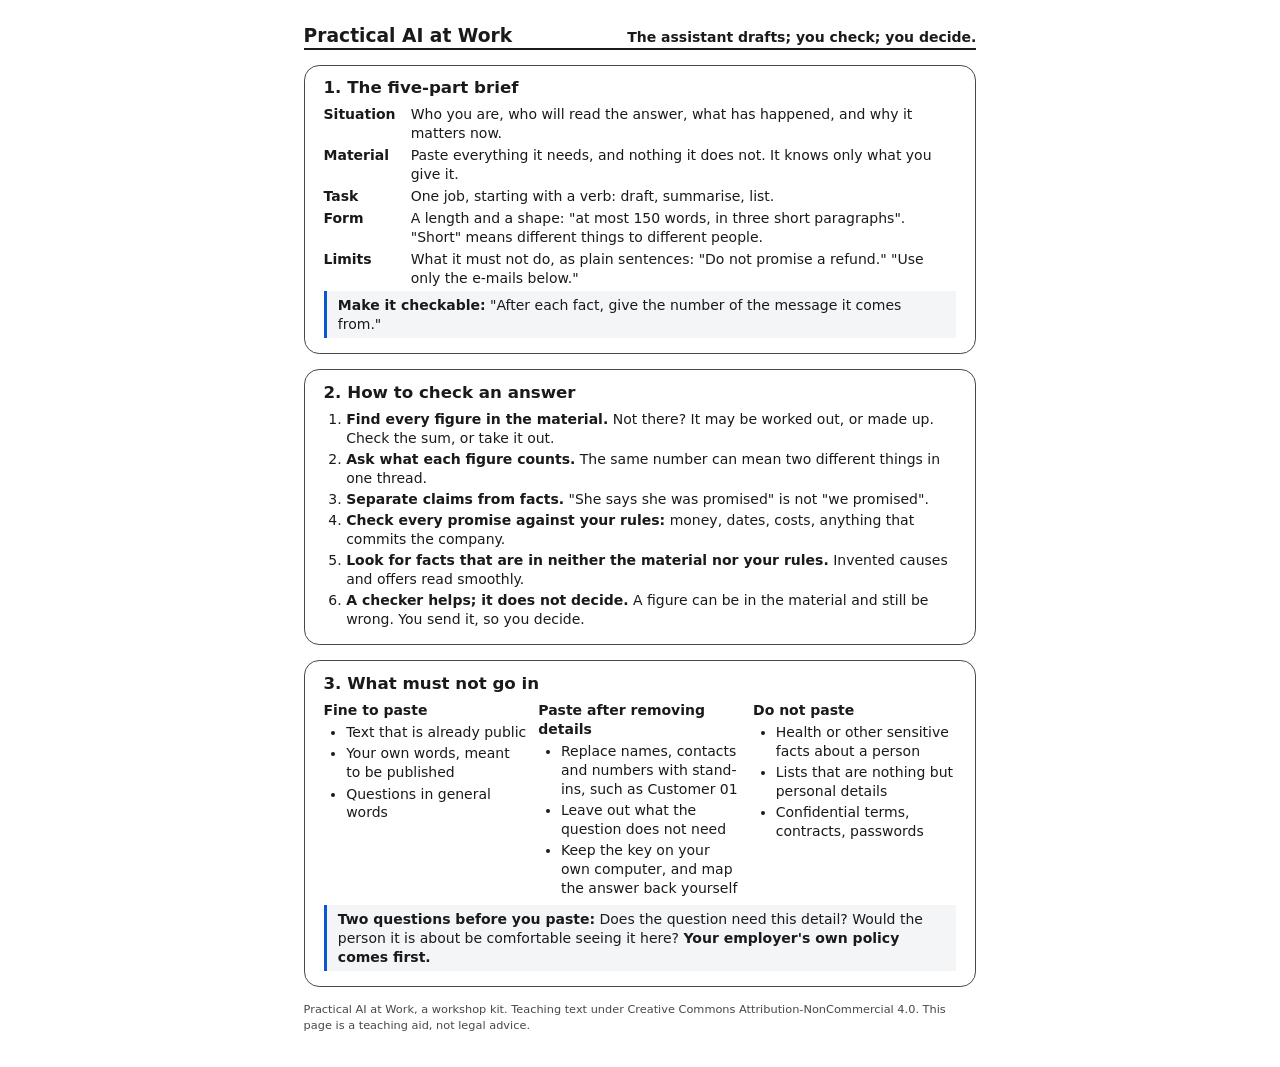
==== participant/handout.html @ d0f19687 "Add the handout, the instructor material and the printable case The handout is three cards on one pr" ====
<!doctype html>
<html lang="en">
<head>
<meta charset="utf-8">
<meta name="viewport" content="width=device-width, initial-scale=1">
<title>Practical AI at Work: the three cards</title>
<style>
  @page { size: A4; margin: 10mm; }
  * { box-sizing: border-box; }
  body { margin: 0; background: #fff; color: #1a1a1a; font-family: system-ui, -apple-system, "Segoe UI", Roboto, Arial, sans-serif; font-size: 10.5pt; line-height: 1.35; }
  main { max-width: 190mm; margin: 0 auto; padding: 6mm; }
  .head { display: flex; justify-content: space-between; align-items: baseline; border-bottom: 2px solid #1a1a1a; margin-bottom: 4mm; }
  .head h1 { font-size: 14pt; margin: 0; }
  .head p { margin: 0; font-weight: 600; }
  .card { border: 1.5px solid #474747; border-radius: 4mm; padding: 3mm 5mm; margin-bottom: 4mm; page-break-inside: avoid; }
  .card h2 { font-size: 12.5pt; margin: 0 0 1.5mm; }
  .card p { margin: 1mm 0; }
  dl { display: grid; grid-template-columns: max-content 1fr; gap: 0.8mm 4mm; margin: 1mm 0; }
  dt { font-weight: 700; }
  dd { margin: 0; }
  ol, ul { margin: 1mm 0; padding-left: 6mm; }
  li { margin: 0.6mm 0; }
  .tip { background: #f4f5f7; border-left: 3px solid #0b57d0; padding: 1.2mm 3mm; margin-top: 2mm; }
  .piles { display: grid; grid-template-columns: 1fr 1fr 1fr; gap: 3mm; }
  .piles h3 { font-size: 10.5pt; margin: 0 0 1mm; }
  .foot { font-size: 8.5pt; color: #474747; margin-top: 2mm; }
  @media (max-width: 40rem) { .piles { grid-template-columns: 1fr; } dl { grid-template-columns: 1fr; } }
</style>
</head>
<body>
<main>
  <div class="head">
    <h1>Practical AI at Work</h1>
    <p>The assistant drafts; you check; you decide.</p>
  </div>

  <section class="card" aria-labelledby="c1">
    <h2 id="c1">1. The five-part brief</h2>
    <dl>
      <dt>Situation</dt><dd>Who you are, who will read the answer, what has happened, and why it matters now.</dd>
      <dt>Material</dt><dd>Paste everything it needs, and nothing it does not. It knows only what you give it.</dd>
      <dt>Task</dt><dd>One job, starting with a verb: draft, summarise, list.</dd>
      <dt>Form</dt><dd>A length and a shape: "at most 150 words, in three short paragraphs". "Short" means different things to different people.</dd>
      <dt>Limits</dt><dd>What it must not do, as plain sentences: "Do not promise a refund." "Use only the e-mails below."</dd>
    </dl>
    <p class="tip"><strong>Make it checkable:</strong> "After each fact, give the number of the message it comes from."</p>
  </section>

  <section class="card" aria-labelledby="c2">
    <h2 id="c2">2. How to check an answer</h2>
    <ol>
      <li><strong>Find every figure in the material.</strong> Not there? It may be worked out, or made up. Check the sum, or take it out.</li>
      <li><strong>Ask what each figure counts.</strong> The same number can mean two different things in one thread.</li>
      <li><strong>Separate claims from facts.</strong> "She says she was promised" is not "we promised".</li>
      <li><strong>Check every promise against your rules:</strong> money, dates, costs, anything that commits the company.</li>
      <li><strong>Look for facts that are in neither the material nor your rules.</strong> Invented causes and offers read smoothly.</li>
      <li><strong>A checker helps; it does not decide.</strong> A figure can be in the material and still be wrong. You send it, so you decide.</li>
    </ol>
  </section>

  <section class="card" aria-labelledby="c3">
    <h2 id="c3">3. What must not go in</h2>
    <div class="piles">
      <div>
        <h3>Fine to paste</h3>
        <ul>
          <li>Text that is already public</li>
          <li>Your own words, meant to be published</li>
          <li>Questions in general words</li>
        </ul>
      </div>
      <div>
        <h3>Paste after removing details</h3>
        <ul>
          <li>Replace names, contacts and numbers with stand-ins, such as Customer 01</li>
          <li>Leave out what the question does not need</li>
          <li>Keep the key on your own computer, and map the answer back yourself</li>
        </ul>
      </div>
      <div>
        <h3>Do not paste</h3>
        <ul>
          <li>Health or other sensitive facts about a person</li>
          <li>Lists that are nothing but personal details</li>
          <li>Confidential terms, contracts, passwords</li>
        </ul>
      </div>
    </div>
    <p class="tip"><strong>Two questions before you paste:</strong> Does the question need this detail? Would the person it is about be comfortable seeing it here? <strong>Your employer's own policy comes first.</strong></p>
  </section>

  <p class="foot">Practical AI at Work, a workshop kit. Teaching text under Creative Commons Attribution-NonCommercial 4.0. This page is a teaching aid, not legal advice.</p>
</main>
</body>
</html>
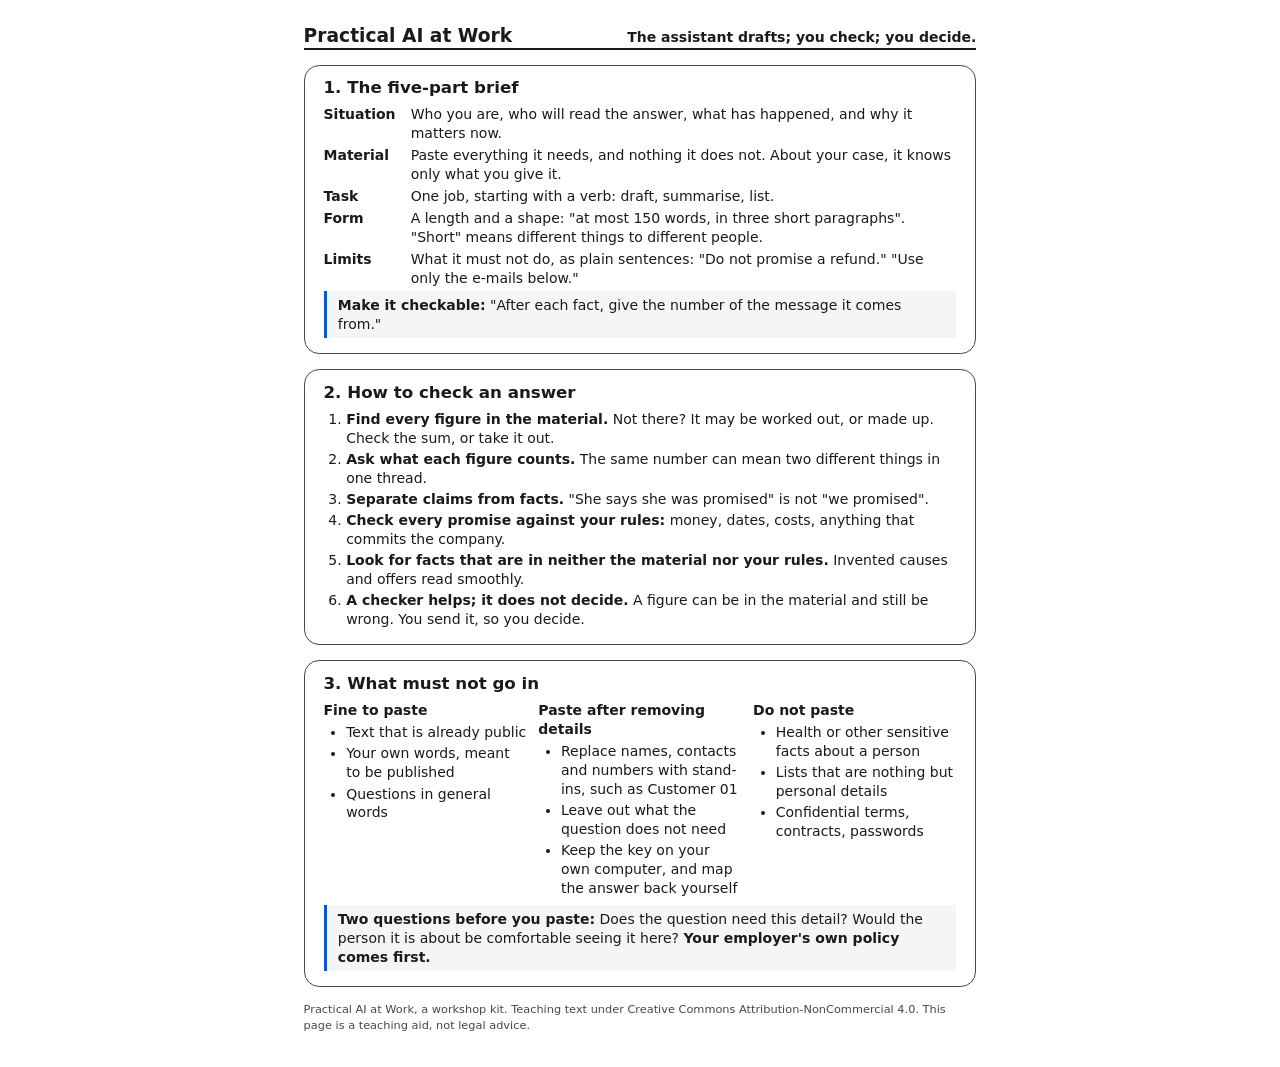
==== commit 1038d84f: "Workbook, instructor pages and docs: the new flow, the participant's fixes, the evidence - The plann" ====
--- a/participant/handout.html
+++ b/participant/handout.html
@@ -38,7 +38,7 @@
     <h2 id="c1">1. The five-part brief</h2>
     <dl>
       <dt>Situation</dt><dd>Who you are, who will read the answer, what has happened, and why it matters now.</dd>
-      <dt>Material</dt><dd>Paste everything it needs, and nothing it does not. It knows only what you give it.</dd>
+      <dt>Material</dt><dd>Paste everything it needs, and nothing it does not. About your case, it knows only what you give it.</dd>
       <dt>Task</dt><dd>One job, starting with a verb: draft, summarise, list.</dd>
       <dt>Form</dt><dd>A length and a shape: "at most 150 words, in three short paragraphs". "Short" means different things to different people.</dd>
       <dt>Limits</dt><dd>What it must not do, as plain sentences: "Do not promise a refund." "Use only the e-mails below."</dd>
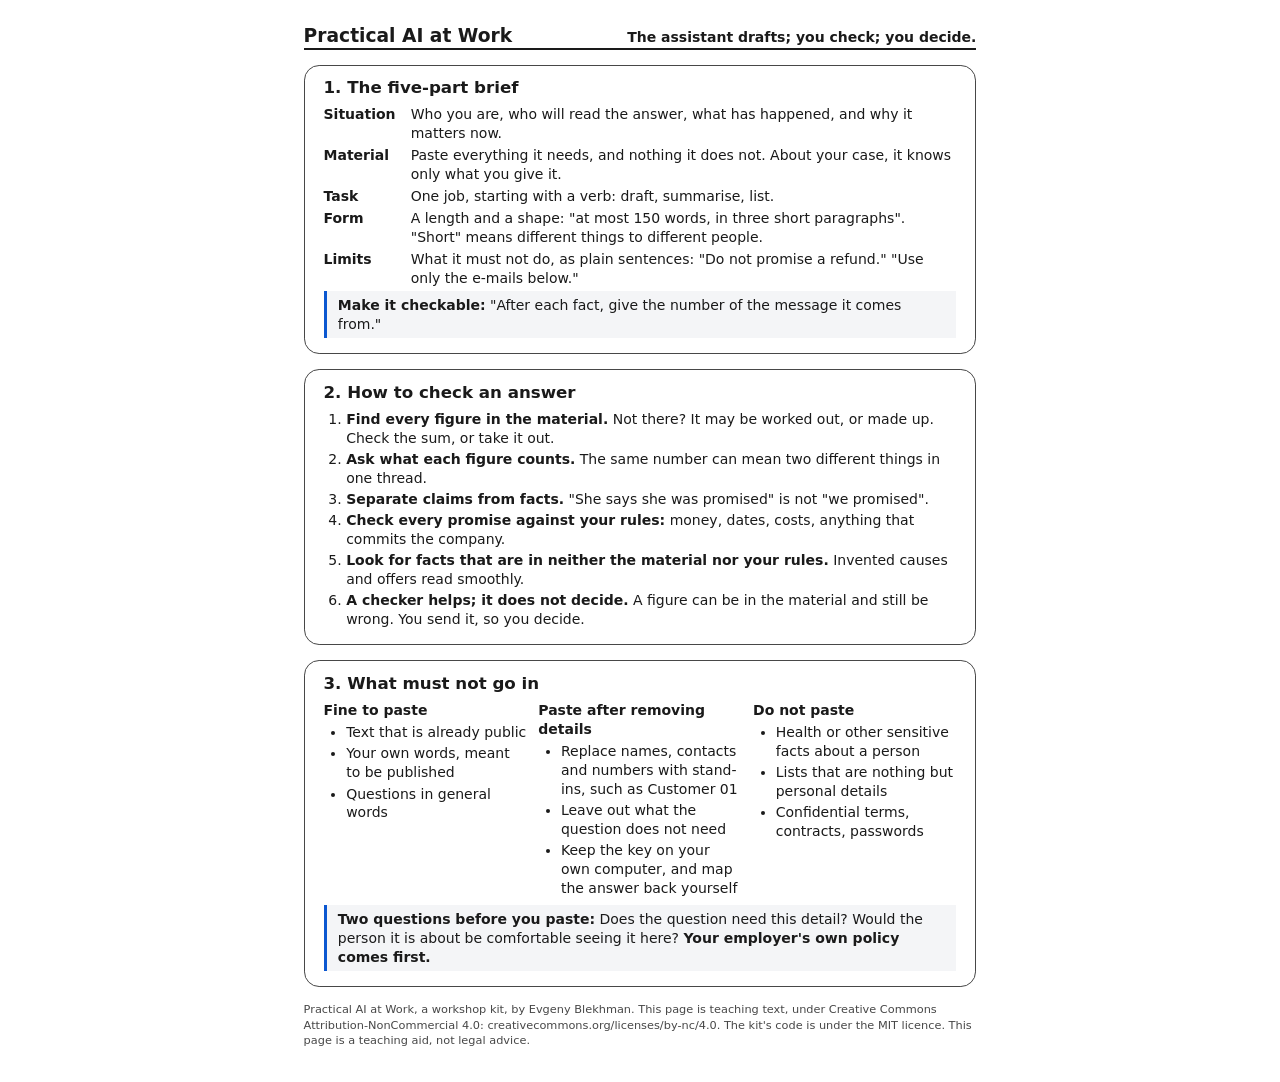
==== commit 4f1c8a23: "Licences: say what recorded-answers.js holds, and credit the author in the files sent alone - The RE" ====
--- a/participant/handout.html
+++ b/participant/handout.html
@@ -89,7 +89,7 @@
     <p class="tip"><strong>Two questions before you paste:</strong> Does the question need this detail? Would the person it is about be comfortable seeing it here? <strong>Your employer's own policy comes first.</strong></p>
   </section>
 
-  <p class="foot">Practical AI at Work, a workshop kit. Teaching text under Creative Commons Attribution-NonCommercial 4.0. This page is a teaching aid, not legal advice.</p>
+  <p class="foot">Practical AI at Work, a workshop kit, by Evgeny Blekhman. This page is teaching text, under Creative Commons Attribution-NonCommercial 4.0: creativecommons.org/licenses/by-nc/4.0. The kit's code is under the MIT licence. This page is a teaching aid, not legal advice.</p>
 </main>
 </body>
 </html>
